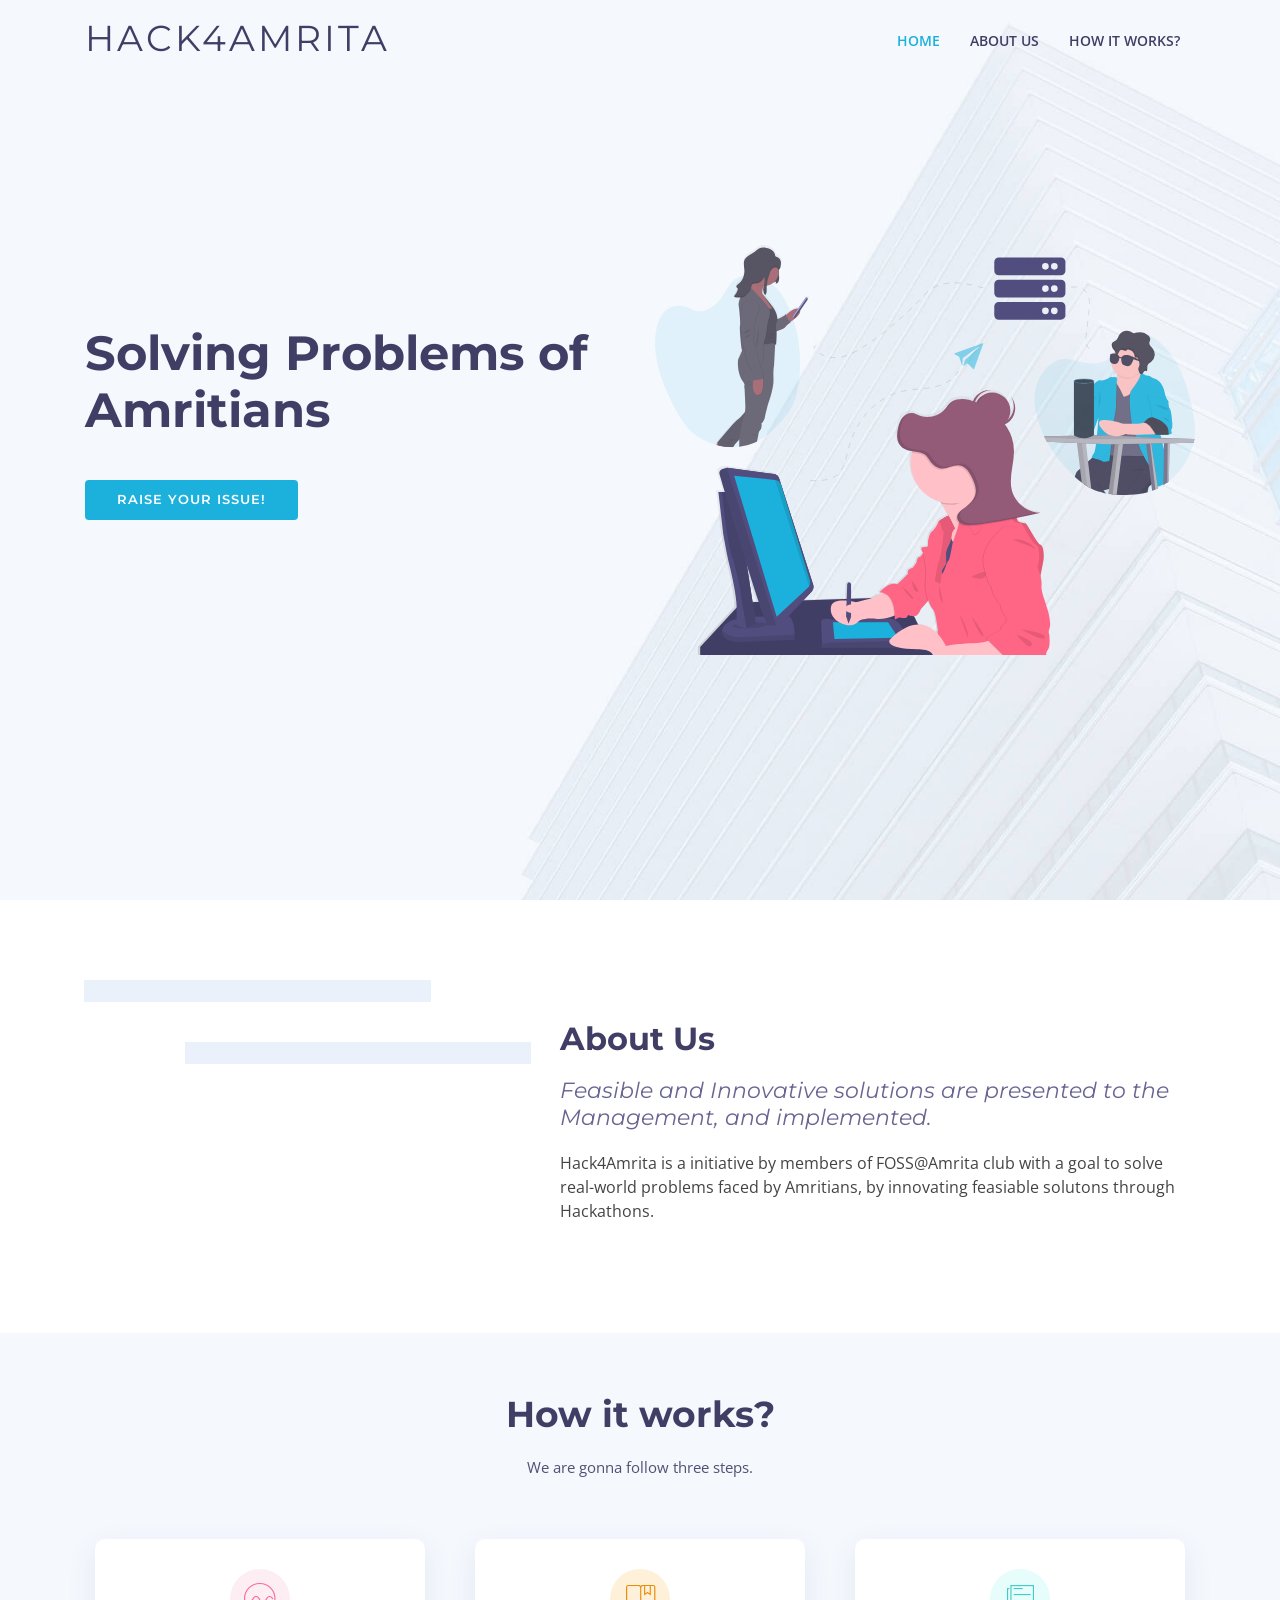
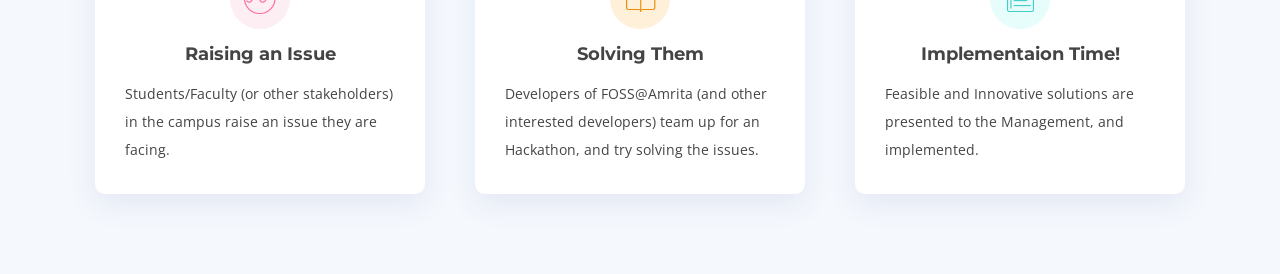
==== index.html @ ba78faa9 "website for Hack4Amrita" ====
<!DOCTYPE html>
<html lang="en">
<head>
  <meta charset="utf-8">
  <title>Hack4Amrita</title>
  <meta content="width=device-width, initial-scale=1.0" name="viewport">
  <meta content="" name="keywords">
  <meta content="" name="description">

  <!-- Favicons -->
  <link href="img/favicon.png" rel="icon">
  <link href="img/apple-touch-icon.png" rel="apple-touch-icon">

  <!-- Google Fonts -->
  <link href="https://fonts.googleapis.com/css?family=Open+Sans:300,300i,400,400i,500,600,700,700i|Montserrat:300,400,500,600,700" rel="stylesheet">

  <!-- Bootstrap CSS File -->
  <link href="lib/bootstrap/css/bootstrap.min.css" rel="stylesheet">

  <!-- Libraries CSS Files -->
  <link rel="stylesheet" href="https://use.fontawesome.com/releases/v5.8.1/css/all.css" integrity="sha384-50oBUHEmvpQ+1lW4y57PTFmhCaXp0ML5d60M1M7uH2+nqUivzIebhndOJK28anvf" crossorigin="anonymous">
  <link href="https://cdnjs.cloudflare.com/ajax/libs/animate.css/3.7.0/animate.css" rel="stylesheet">
  <link href="lib/ionicons/css/ionicons.min.css" rel="stylesheet">
  <link href="https://cdnjs.cloudflare.com/ajax/libs/owl-carousel/1.3.3/owl.carousel.min.css" rel="stylesheet">
  <link href="https://cdnjs.cloudflare.com/ajax/libs/lightbox2/2.10.0/css/lightbox.min.css" rel="stylesheet">
  <link href="https://stackpath.bootstrapcdn.com/bootstrap/4.3.1/css/bootstrap.min.css" rel="stylesheet">

  <!-- Main Stylesheet File -->
  <link href="css/style.css" rel="stylesheet">

</head>

<body>
  <header id="header">

    <div class="container">

      <div class="logo float-left">
        <h1 class="text-light"><a href="#intro" class="scrollto"><span>Hack4Amrita</span></a></h1>
      </div>

      <nav class="main-nav float-right d-none d-lg-block">
        <ul>
          <li class="active"><a href="#intro">Home</a></li>
          <li><a href="#about">About Us</a></li>
          <li><a href="#howitworks">How it works?</a></li>
        </ul>
      </nav><!-- .main-nav -->
      
    </div>
  </header><!-- #header -->

  <section id="intro" class="clearfix">
    <div class="container d-flex h-100">
      <div class="row justify-content-center align-self-center">
        <div class="col-md-6 intro-info order-md-first order-last">
          <h2>Solving Problems of Amritians</h2>
          <div>
            <a href="https://github.com/amfoss/Hack4Amrita/issues/new" class="btn-get-started scrollto">Raise Your issue!</a>
          </div>
        </div>
  
        <div class="col-md-6 intro-img order-md-last order-first">
          <img src="img/intro-img.svg" alt="" class="img-fluid">
        </div>
      </div>

    </div>
  </section><!-- #intro -->

  <main id="main">

    <section id="about">

      <div class="container">
        <div class="row">

          <div class="col-lg-5 col-md-6">
            <div class="about-img">
              <img src="img/about-img.jpg" alt="">
            </div>
          </div>

          <div class="col-lg-7 col-md-6">
            <div class="about-content">
              <h2>About Us</h2>
              <h3>Feasible and Innovative solutions are presented to the Management, and implemented.</h3>
              <p>Hack4Amrita is a initiative by members of FOSS@Amrita club with a goal to solve real-world problems faced by Amritians, by innovating feasiable solutons through Hackathons.</p>
            </div>
          </div>
        </div>
      </div>

    </section><!-- #about -->

    <section id="howitworks" class="section-bg">
      <div class="container">

        <header class="section-header">
          <h3>How it works?</h3>
          <p>We are gonna follow three steps.</p>
        </header>

        <div class="row">

          <div class="col-md-6 col-lg-4 wow bounceInUp" data-wow-duration="1.4s">
            <div class="box">
              <div class="icon" style="background: #fceef3;"><i class="ion-ios-analytics-outline" style="color: #ff689b;"></i></div>
              <h4 class="title">Raising an Issue</h4>
              <p class="description">Students/Faculty (or other stakeholders) in the campus raise an issue they are facing.</p>
            </div>
          </div>
          <div class="col-md-6 col-lg-4 wow bounceInUp" data-wow-duration="1.4s">
            <div class="box">
              <div class="icon" style="background: #fff0da;"><i class="ion-ios-bookmarks-outline" style="color: #e98e06;"></i></div>
              <h4 class="title">Solving Them</h4>
              <p class="description">Developers of FOSS@Amrita (and other interested developers) team up for an Hackathon, and try solving the issues.</p>
            </div>
          </div>

          <div class="col-md-6 col-lg-4 wow bounceInUp" data-wow-delay="0.1s" data-wow-duration="1.4s">
            <div class="box">
              <div class="icon" style="background: #e6fdfc;"><i class="ion-ios-paper-outline" style="color: #3fcdc7;"></i></div>
              <h4 class="title">Implementaion Time!</h4>
              <p class="description">Feasible and Innovative solutions are presented to the Management, and implemented.</p>
            </div>
          </div>

        </div>

      </div>
    </section><!-- #howitworks -->

  <a href="#" class="back-to-top"><i class="fa fa-chevron-up"></i></a>
  <div id="preloader"></div>

  <!-- JavaScript Libraries -->
  <script src="https://code.jquery.com/jquery-3.4.0.min.js" integrity="sha256-BJeo0qm959uMBGb65z40ejJYGSgR7REI4+CW1fNKwOg=" crossorigin="anonymous"></script>
  <script src="https://code.jquery.com/jquery-migrate-3.0.1.min.js" integrity="sha256-F0O1TmEa4I8N24nY0bya59eP6svWcshqX1uzwaWC4F4=" crossorigin="anonymous"></script>
  <script src="https://cdnjs.cloudflare.com/ajax/libs/jquery-easing/1.4.1/jquery.easing.min.js"></script>
  <script src="lib/mobile-nav/mobile-nav.js"></script>
  <script src="https://stackpath.bootstrapcdn.com/bootstrap/4.3.1/js/bootstrap.bundle.min.js"></script>
  <script src="https://cdnjs.cloudflare.com/ajax/libs/jquery.isotope/3.0.6/isotope.pkgd.min.js"></script>
  <script src="https://fastcdn.org/Lightbox/2.8.1/js/lightbox.min.js"></script>
  <script src="js/main.js"></script>

</body>
</html>
---- css/style.css ----
body {
  background: #fff;
  color: #444;
  font-family: "Open Sans", sans-serif;
}

a {
  color: #1bb1dc;
  transition: 0.5s;
}

a:hover,
a:active,
a:focus {
  color: #0a98c0;
  outline: none;
  text-decoration: none;
}

p {
  padding: 0;
  margin: 0 0 30px 0;
}

h1,
h2,
h3,
h4,
h5,
h6 {
  font-family: "Montserrat", sans-serif;
  font-weight: 400;
  margin: 0 0 20px 0;
  padding: 0;
}

/* Back to top button */

.back-to-top {
  position: fixed;
  display: none;
  background: #1bb1dc;
  color: #fff;
  width: 44px;
  height: 44px;
  text-align: center;
  line-height: 1;
  font-size: 16px;
  border-radius: 50%;
  right: 15px;
  bottom: 15px;
  transition: background 0.5s;
  z-index: 11;
}

.back-to-top i {
  padding-top: 12px;
  color: #fff;
}

/* Prelaoder */

#preloader {
  position: fixed;
  top: 0;
  left: 0;
  right: 0;
  bottom: 0;
  z-index: 9999;
  overflow: hidden;
  background: #fff;
}

#preloader:before {
  content: "";
  position: fixed;
  top: calc(50% - 30px);
  left: calc(50% - 30px);
  border: 6px solid #f2f2f2;
  border-top: 6px solid #1bb1dc;
  border-radius: 50%;
  width: 60px;
  height: 60px;
  -webkit-animation: animate-preloader 1s linear infinite;
  animation: animate-preloader 1s linear infinite;
}

@-webkit-keyframes animate-preloader {
  0% {
    -webkit-transform: rotate(0deg);
    transform: rotate(0deg);
  }

  100% {
    -webkit-transform: rotate(360deg);
    transform: rotate(360deg);
  }
}

@keyframes animate-preloader {
  0% {
    -webkit-transform: rotate(0deg);
    transform: rotate(0deg);
  }

  100% {
    -webkit-transform: rotate(360deg);
    transform: rotate(360deg);
  }
}

/*--------------------------------------------------------------
# Top Bar
--------------------------------------------------------------*/

#topbar {
  padding: 0 0 10px 0;
  font-size: 14px;
  transition: all 0.5s;
}

#topbar .social-links {
  text-align: right;
}

#topbar .social-links a {
  color: #535074;
  padding: 4px 12px;
  display: inline-block;
  line-height: 1px;
}

#topbar .social-links a:hover {
  color: #1bb1dc;
}

#topbar .social-links a:first-child {
  border-left: 0;
}

/*--------------------------------------------------------------
# Header
--------------------------------------------------------------*/

#header {
  height: 110px;
  transition: all 0.5s;
  z-index: 997;
  transition: all 0.5s;
  padding: 20px 0;
  position: fixed;
  left: 0;
  top: 0;
  right: 0;
  transition: all 0.5s;
  z-index: 997;
}

#header.header-scrolled,
#header.header-pages {
  height: 70px;
  padding: 15px 0;
  background-color: #fff;
  box-shadow: 0px 0px 30px rgba(127, 137, 161, 0.3);
}

#header.header-scrolled #topbar,
#header.header-pages #topbar {
  display: none;
}

#header .logo h1 {
  font-size: 36px;
  margin: 0;
  padding: 0;
  line-height: 1;
  font-weight: 400;
  letter-spacing: 3px;
  text-transform: uppercase;
}

#header .logo h1 a,
#header .logo h1 a:hover {
  color: #413e66;
  text-decoration: none;
}

#header .logo img {
  padding: 0;
  margin: 7px 0;
  max-height: 26px;
}

.main-pages {
  margin-top: 60px;
}

/*--------------------------------------------------------------
# Intro Section
--------------------------------------------------------------*/

#intro {
  width: 100%;
  height: 100vh;
  position: relative;
  background: #f5f8fd url("../img/intro-bg.jpg") center top no-repeat;
  background-size: cover;
}

#intro .intro-info h2 {
  color: #413e66;
  margin-bottom: 40px;
  font-size: 48px;
  font-weight: 700;
}

#intro .intro-info h2 span {
  color: #1bb1dc;
}

#intro .intro-info .btn-get-started,
#intro .intro-info .btn-howitworks {
  font-family: "Montserrat", sans-serif;
  font-size: 13px;
  font-weight: 600;
  text-transform: uppercase;
  letter-spacing: 1px;
  display: inline-block;
  padding: 10px 32px;
  border-radius: 4px;
  transition: 0.5s;
  color: #fff;
  background: #1bb1dc;
  color: #fff;
}

#intro .intro-info .btn-get-started:hover,
#intro .intro-info .btn-howitworks:hover {
  background: #0a98c0;
}

/*--------------------------------------------------------------
# Navigation Menu
--------------------------------------------------------------*/

/* Desktop Navigation */

.main-nav {
  /* Drop Down */
  /* Deep Drop Down */
}

.main-nav,
.main-nav * {
  margin: 0;
  padding: 0;
  list-style: none;
}

.main-nav > ul > li {
  position: relative;
  white-space: nowrap;
  float: left;
}

.main-nav a {
  display: block;
  position: relative;
  color: #413e66;
  padding: 10px 15px;
  transition: 0.3s;
  font-size: 14px;
  font-family: "Open Sans", sans-serif;
  text-transform: uppercase;
  font-weight: 600;
}

.main-nav a:hover,
.main-nav .active > a,
.main-nav li:hover > a {
  color: #1bb1dc;
  text-decoration: none;
}

.main-nav .drop-down ul {
  display: block;
  position: absolute;
  left: 0;
  top: calc(100% - 30px);
  z-index: 99;
  opacity: 0;
  visibility: hidden;
  padding: 10px 0;
  background: #fff;
  box-shadow: 0px 0px 30px rgba(127, 137, 161, 0.25);
  transition: ease all 0.3s;
}

.main-nav .drop-down:hover > ul {
  opacity: 1;
  top: 100%;
  visibility: visible;
}

.main-nav .drop-down li {
  min-width: 180px;
  position: relative;
}

.main-nav .drop-down ul a {
  padding: 10px 20px;
  font-size: 14px;
  font-weight: 500;
  text-transform: none;
  color: #065e77;
}

.main-nav .drop-down ul a:hover,
.main-nav .drop-down ul .active > a,
.main-nav .drop-down ul li:hover > a {
  color: #1bb1dc;
}

.main-nav .drop-down > a:after {
  content: "\f107";
  font-family: FontAwesome;
  padding-left: 10px;
}

.main-nav .drop-down .drop-down ul {
  top: 0;
  left: calc(100% - 30px);
}

.main-nav .drop-down .drop-down:hover > ul {
  opacity: 1;
  top: 0;
  left: 100%;
}

.main-nav .drop-down .drop-down > a {
  padding-right: 35px;
}

.main-nav .drop-down .drop-down > a:after {
  content: "\f105";
  position: absolute;
  right: 15px;
}

/* Mobile Navigation */

.mobile-nav {
  position: fixed;
  top: 0;
  bottom: 0;
  z-index: 9999;
  overflow-y: auto;
  left: -260px;
  width: 260px;
  padding-top: 18px;
  background: rgba(40, 38, 70, 0.8);
  transition: 0.4s;
}

.mobile-nav * {
  margin: 0;
  padding: 0;
  list-style: none;
}

.mobile-nav a {
  display: block;
  position: relative;
  color: #fff;
  padding: 10px 20px;
  font-weight: 500;
}

.mobile-nav a:hover,
.mobile-nav .active > a,
.mobile-nav li:hover > a {
  color: #8dc2fa;
  text-decoration: none;
}

.mobile-nav .drop-down > a:after {
  content: "\f078";
  font-family: FontAwesome;
  padding-left: 10px;
  position: absolute;
  right: 15px;
}

.mobile-nav .active.drop-down > a:after {
  content: "\f077";
}

.mobile-nav .drop-down > a {
  padding-right: 35px;
}

.mobile-nav .drop-down ul {
  display: none;
  overflow: hidden;
}

.mobile-nav .drop-down li {
  padding-left: 20px;
}

.mobile-nav-toggle {
  position: fixed;
  right: 0;
  top: 0;
  z-index: 9998;
  border: 0;
  background: none;
  font-size: 24px;
  transition: all 0.4s;
  outline: none !important;
  line-height: 1;
  cursor: pointer;
  text-align: right;
}

.mobile-nav-toggle i {
  margin: 18px 18px 0 0;
  color: #065e77;
}

.mobile-nav-overly {
  width: 100%;
  height: 100%;
  z-index: 9997;
  top: 0;
  left: 0;
  position: fixed;
  background: rgba(40, 38, 70, 0.8);
  overflow: hidden;
  display: none;
}

.mobile-nav-active {
  overflow: hidden;
}

.mobile-nav-active .mobile-nav {
  left: 0;
}

.mobile-nav-active .mobile-nav-toggle i {
  color: #fff;
}

/*--------------------------------------------------------------
# Sections
--------------------------------------------------------------*/

/* Sections Header
--------------------------------*/

.section-header h3 {
  font-size: 36px;
  color: #413e66;
  text-align: center;
  font-weight: 700;
  position: relative;
  font-family: "Montserrat", sans-serif;
}

.section-header p {
  text-align: center;
  margin: auto;
  font-size: 15px;
  padding-bottom: 60px;
  color: #535074;
  width: 50%;
}

/* Section with background
--------------------------------*/

.section-bg {
  background: #f5f8fd;
}

/* About Us Section
--------------------------------*/

#about {
  padding: 80px 0;
}

#about .about-content {
  padding-top: 40px;
}

#about .about-content h2 {
  color: #413e66;
  font-family: "Montserrat", sans-serif;
  font-weight: 700;
}

#about .about-content h3 {
  color: #696592;
  font-weight: 400;
  font-size: 22px;
  font-style: italic;
}

#about .about-content ul {
  list-style: none;
  padding: 0;
}

#about .about-content ul li {
  padding-bottom: 10px;
}

#about .about-content ul li i {
  font-size: 20px;
  padding-right: 4px;
  color: #1bb1dc;
}

#about .about-img {
  position: relative;
  margin: 30px 30px 30px 30px;
}

#about .about-img img {
  width: 100%;
  border: 8px solid #fff;
  transition: .5s;
}

#about .about-img img:hover {
  width: 100%;
  -webkit-transform: scale(1.03);
  transform: scale(1.03);
}

#about .about-img::before {
  position: absolute;
  left: -31px;
  top: -30px;
  width: 90%;
  height: 92%;
  z-index: -1;
  content: '';
  background-color: #ebf1fa;
  transition: .5s;
}

#about .about-img::after {
  position: absolute;
  right: -31px;
  bottom: -30px;
  width: 90%;
  height: 92%;
  z-index: -1;
  content: '';
  background-color: #ebf1fa;
  transition: .5s;
}

/* howitworks Section
--------------------------------*/

#howitworks {
  padding: 60px 0 40px 0;
}

#howitworks .box {
  padding: 30px;
  position: relative;
  overflow: hidden;
  border-radius: 10px;
  margin: 0 10px 40px 10px;
  background: #fff;
  box-shadow: 0 10px 29px 0 rgba(68, 88, 144, 0.1);
  transition: all 0.3s ease-in-out;
  text-align: center;
}

#howitworks .box:hover {
  -webkit-transform: scale(1.1);
  transform: scale(1.1);
}

#howitworks .icon {
  margin: 0 auto 15px auto;
  padding-top: 12px;
  display: inline-block;
  text-align: center;
  border-radius: 50%;
  width: 60px;
  height: 60px;
}

#howitworks .icon i {
  font-size: 36px;
  line-height: 1;
}

#howitworks .title {
  font-weight: 700;
  margin-bottom: 15px;
  font-size: 18px;
}

#howitworks .title a {
  color: #111;
}

#howitworks .box:hover .title a {
  color: #1bb1dc;
}

#howitworks .description {
  font-size: 14px;
  line-height: 28px;
  margin-bottom: 0;
  text-align: left;
}

/* Why Us Section
--------------------------------*/

#why-us {
  padding: 60px 0;
}

#why-us .why-us-content .features {
  margin: 0 0 15px 0;
  padding: 0;
  transition: 0.3s ease-in-out;
}

#why-us .why-us-content .features i {
  font-size: 36px;
  float: left;
}

#why-us .why-us-content .features h4 {
  font-size: 24px;
  font-weight: 600;
  margin-left: 56px;
  color: #413e66;
  margin-bottom: 5px;
}

#why-us .why-us-content .features p {
  font-size: 16px;
  margin-left: 56px;
  color: #555186;
}

#why-us .counters {
  padding-top: 40px;
}

#why-us .counters span {
  font-family: "Montserrat", sans-serif;
  font-weight: bold;
  font-size: 48px;
  display: block;
  color: #555186;
}

#why-us .counters p {
  padding: 0;
  margin: 0 0 20px 0;
  font-family: "Montserrat", sans-serif;
  font-size: 14px;
  color: #8a87b6;
}

/* Call To Action Section
--------------------------------*/

#call-to-action {
  background: #2d2b46;
  background-size: cover;
  padding: 40px 0;
}

#call-to-action .cta-title {
  color: #fff;
  font-size: 28px;
  font-weight: 700;
}

#call-to-action .cta-text {
  color: #fff;
}

#call-to-action .cta-btn {
  font-family: "Montserrat", sans-serif;
  font-weight: 700;
  font-size: 16px;
  letter-spacing: 1px;
  display: inline-block;
  padding: 8px 26px;
  border-radius: 3px;
  transition: 0.5s;
  margin: 10px;
  border: 3px solid #fff;
  color: #fff;
}

#call-to-action .cta-btn:hover {
  background: #1bb1dc;
  border: 3px solid #1bb1dc;
}

/* Features Section
--------------------------------*/

#features {
  padding: 80px 0;
}

#features h4 {
  font-weight: 600;
  font-size: 24px;
}

/* Portfolio Section
--------------------------------*/

#portfolio {
  padding: 60px 0;
}

#portfolio #portfolio-flters {
  padding: 0;
  margin: 5px 0 35px 0;
  list-style: none;
  text-align: center;
}

#portfolio #portfolio-flters li {
  cursor: pointer;
  margin: 15px 15px 15px 0;
  display: inline-block;
  padding: 6px 10px;
  font-size: 16px;
  line-height: 20px;
  color: #413e66;
  margin-bottom: 5px;
  transition: all 0.3s ease-in-out;
}

#portfolio #portfolio-flters li:hover,
#portfolio #portfolio-flters li.filter-active {
  color: #1bb1dc;
}

#portfolio #portfolio-flters li:last-child {
  margin-right: 0;
}

#portfolio .portfolio-item {
  position: relative;
  overflow: hidden;
  margin-bottom: 30px;
}

#portfolio .portfolio-item .portfolio-wrap {
  overflow: hidden;
  position: relative;
  margin: 0;
}

#portfolio .portfolio-item .portfolio-wrap:hover img {
  opacity: 0.4;
  transition: 0.3s;
}

#portfolio .portfolio-item .portfolio-wrap .portfolio-info {
  position: absolute;
  top: 0;
  right: 0;
  bottom: 0;
  left: 0;
  display: -webkit-box;
  display: -webkit-flex;
  display: -ms-flexbox;
  display: flex;
  -webkit-box-pack: center;
  -webkit-justify-content: center;
  -ms-flex-pack: center;
  justify-content: center;
  -webkit-box-align: center;
  -webkit-align-items: center;
  -ms-flex-align: center;
  align-items: center;
  -webkit-box-orient: vertical;
  -webkit-box-direction: normal;
  -webkit-flex-direction: column;
  -ms-flex-direction: column;
  flex-direction: column;
  text-align: center;
  opacity: 0;
  transition: 0.2s linear;
}

#portfolio .portfolio-item .portfolio-wrap .portfolio-info h4 {
  font-size: 22px;
  line-height: 1px;
  font-weight: 700;
  margin-bottom: 14px;
  padding-bottom: 0;
}

#portfolio .portfolio-item .portfolio-wrap .portfolio-info h4 a {
  color: #fff;
}

#portfolio .portfolio-item .portfolio-wrap .portfolio-info h4 a:hover {
  color: #1bb1dc;
}

#portfolio .portfolio-item .portfolio-wrap .portfolio-info p {
  padding: 0;
  margin: 0;
  color: #f8fcff;
  font-weight: 500;
  font-size: 14px;
  text-transform: uppercase;
}

#portfolio .portfolio-item .portfolio-wrap .portfolio-info .link-preview,
#portfolio .portfolio-item .portfolio-wrap .portfolio-info .link-details {
  display: inline-block;
  line-height: 1;
  text-align: center;
  width: 36px;
  height: 36px;
  background: #1bb1dc;
  border-radius: 50%;
  margin: 10px 4px 0 4px;
}

#portfolio .portfolio-item .portfolio-wrap .portfolio-info .link-preview i,
#portfolio .portfolio-item .portfolio-wrap .portfolio-info .link-details i {
  padding-top: 6px;
  font-size: 22px;
  color: #fff;
}

#portfolio .portfolio-item .portfolio-wrap .portfolio-info .link-preview:hover,
#portfolio .portfolio-item .portfolio-wrap .portfolio-info .link-details:hover {
  background: #42c3e8;
}

#portfolio .portfolio-item .portfolio-wrap .portfolio-info .link-preview:hover i,
#portfolio .portfolio-item .portfolio-wrap .portfolio-info .link-details:hover i {
  color: #fff;
}

#portfolio .portfolio-item .portfolio-wrap:hover {
  background: #282646;
}

#portfolio .portfolio-item .portfolio-wrap:hover .portfolio-info {
  opacity: 1;
}

/* Testimonials Section
--------------------------------*/

#testimonials {
  padding: 60px 0;
}

#testimonials .section-header {
  margin-bottom: 40px;
}

#testimonials .testimonial-item .testimonial-img {
  width: 120px;
  border-radius: 50%;
  border: 4px solid #fff;
  float: left;
}

#testimonials .testimonial-item h3 {
  font-size: 20px;
  font-weight: bold;
  margin: 10px 0 5px 0;
  color: #111;
  margin-left: 140px;
}

#testimonials .testimonial-item h4 {
  font-size: 14px;
  color: #999;
  margin: 0 0 15px 0;
  margin-left: 140px;
}

#testimonials .testimonial-item p {
  font-style: italic;
  margin: 0 0 15px 140px;
}

#testimonials .owl-nav,
#testimonials .owl-dots {
  margin-top: 5px;
  text-align: center;
}

#testimonials .owl-dot {
  display: inline-block;
  margin: 0 5px;
  width: 12px;
  height: 12px;
  border-radius: 50%;
  background-color: #ddd;
}

#testimonials .owl-dot.active {
  background-color: #1bb1dc;
}

/* Team Section
--------------------------------*/

#team {
  padding: 60px 0;
}

#team .member {
  text-align: center;
  margin-bottom: 20px;
  position: relative;
  overflow: hidden;
}

#team .member .member-info {
  display: -webkit-box;
  display: -webkit-flex;
  display: -ms-flexbox;
  display: flex;
  -webkit-box-pack: center;
  -webkit-justify-content: center;
  -ms-flex-pack: center;
  justify-content: center;
  -webkit-box-align: center;
  -webkit-align-items: center;
  -ms-flex-align: center;
  align-items: center;
  position: absolute;
  bottom: 0;
  left: 0;
  right: 0;
  transition: 0.2s;
  padding: 15px 0;
  background: rgba(29, 28, 41, 0.6);
}

#team .member .member-info-content {
  transition: margin 0.2s;
  height: 40px;
  transition: height 0.4s;
}

#team .member:hover .member-info {
  transition: 0.4s;
}

#team .member:hover .member-info-content {
  height: 80px;
}

#team .member h4 {
  font-weight: 700;
  margin-bottom: 2px;
  font-size: 18px;
  color: #fff;
}

#team .member span {
  font-style: italic;
  display: block;
  font-size: 13px;
  color: #fff;
}

#team .member .social {
  margin-top: 15px;
}

#team .member .social a {
  transition: none;
  color: #fff;
}

#team .member .social a:hover {
  color: #1bb1dc;
}

#team .member .social i {
  font-size: 18px;
  margin: 0 2px;
}

/* Clients Section
--------------------------------*/

#clients {
  padding: 60px 0;
}

#clients img {
  max-width: 80%;
  opacity: 0.5;
  transition: 0.3s;
  padding: 15px 0;
}

#clients img:hover {
  opacity: 1;
}

#clients .owl-nav,
#clients .owl-dots {
  margin-top: 5px;
  text-align: center;
}

#clients .owl-dot {
  display: inline-block;
  margin: 0 5px;
  width: 12px;
  height: 12px;
  border-radius: 50%;
  background-color: #ddd;
}

#clients .owl-dot.active {
  background-color: #1bb1dc;
}

/* Pricing Section
--------------------------------*/

#pricing {
  padding: 80px 0;
}

#pricing .card {
  border: 0;
  border-radius: 0px;
  box-shadow: 0 3px 0px 0 rgba(65, 62, 102, 0.08);
  transition: all .3s ease-in-out;
  padding: 36px 0;
  position: relative;
}

#pricing .card:after {
  content: '';
  position: absolute;
  top: 0;
  left: 0;
  width: 0%;
  height: 5px;
  background-color: #1bb1dc;
  transition: 0.5s;
}

#pricing .card:hover {
  -webkit-transform: scale(1.05);
  transform: scale(1.05);
  box-shadow: 0 20px 35px 0 rgba(0, 0, 0, 0.08);
}

#pricing .card:hover:after {
  width: 100%;
}

#pricing .card .card-header {
  background-color: white;
  border-bottom: 0px;
  -moz-text-align-last: center;
  text-align-last: center;
}

#pricing .card .card-title {
  margin-bottom: 16px;
  color: #535074;
}

#pricing .card .card-block {
  padding-top: 0;
  text-align: center;
}

#pricing .card .list-group-item {
  border: 0px;
  padding: 6px;
  color: #413e66;
  font-weight: 300;
}

#pricing .card h3 {
  font-size: 64px;
  margin-bottom: 0px;
  color: #535074;
}

#pricing .card h3 .currency {
  font-size: 30px;
  position: relative;
  font-weight: 400;
  top: -30px;
  letter-spacing: 0px;
}

#pricing .card h3 .period {
  font-size: 16px;
  color: #6c67a3;
  letter-spacing: 0px;
}

#pricing .card .list-group {
  margin-bottom: 15px;
}

#pricing .card .btn {
  text-transform: uppercase;
  font-size: 13px;
  font-weight: 500;
  color: #5f5b96;
  border-radius: 0;
  padding: 10px 24px;
  letter-spacing: 1px;
  border-radius: 3px;
  display: inline-block;
  background: #1bb1dc;
  color: #fff;
}

#pricing .card .btn:hover {
  background: #0a98c0;
}

/* Frequently Asked Questions Section
--------------------------------*/

#faq {
  padding: 60px 0;
  overflow: hidden;
}

#faq #faq-list {
  padding: 0;
  list-style: none;
}

#faq #faq-list li {
  border-bottom: 1px solid #ebebeb;
}

#faq #faq-list a {
  padding: 22px 0;
  display: block;
  position: relative;
  font-family: "Montserrat", sans-serif;
  font-size: 20px;
  line-height: 1;
  font-weight: 400;
  padding-right: 20px;
}

#faq #faq-list i {
  font-size: 24px;
  position: absolute;
  right: 0;
  top: 20px;
}

#faq #faq-list p {
  margin-bottom: 20px;
}

#faq #faq-list a.collapse {
  color: #1bb1dc;
}

#faq #faq-list a.collapsed {
  color: #000;
}

#faq #faq-list a.collapsed i::before {
  content: "\f2c7" !important;
}

/*--------------------------------------------------------------
# Footer
--------------------------------------------------------------*/

#footer {
  padding: 0 0 30px 0;
  font-size: 14px;
  background: #fff;
}

#footer .footer-top {
  padding: 60px 0 30px 0;
  background: #f5f8fd;
}

#footer .footer-top .footer-info {
  margin-bottom: 30px;
}

#footer .footer-top .footer-info h3 {
  font-size: 34px;
  margin: 0 0 20px 0;
  padding: 2px 0 2px 0;
  line-height: 1;
  font-family: "Montserrat", sans-serif;
  color: #413e66;
  font-weight: 400;
  letter-spacing: 3px;
  text-transform: uppercase;
}

#footer .footer-top .footer-info p {
  font-size: 13px;
  line-height: 24px;
  margin-bottom: 0;
  font-family: "Montserrat", sans-serif;
  color: #535074;
}

#footer .footer-top .social-links a {
  font-size: 18px;
  display: inline-block;
  background: #1bb1dc;
  color: #fff;
  line-height: 1;
  padding: 8px 0;
  margin-right: 4px;
  border-radius: 50%;
  text-align: center;
  width: 36px;
  height: 36px;
  transition: 0.3s;
}

#footer .footer-top .social-links a:hover {
  background: #0a98c0;
  color: #fff;
}

#footer .footer-top h4 {
  font-size: 14px;
  font-weight: bold;
  color: #413e66;
  text-transform: uppercase;
  position: relative;
  padding-bottom: 10px;
}

#footer .footer-top .footer-links {
  margin-bottom: 30px;
}

#footer .footer-top .footer-links ul {
  list-style: none;
  padding: 0;
  margin: 0;
}

#footer .footer-top .footer-links ul li {
  padding: 8px 0;
}

#footer .footer-top .footer-links ul li:first-child {
  padding-top: 0;
}

#footer .footer-top .footer-links ul a {
  color: #696592;
}

#footer .footer-top .footer-links ul a:hover {
  color: #1bb1dc;
}

#footer .footer-top .footer-contact {
  margin-bottom: 30px;
}

#footer .footer-top .footer-contact p {
  line-height: 26px;
}

#footer .footer-top .footer-newsletter {
  margin-bottom: 30px;
}

#footer .footer-top .footer-newsletter input[type="email"] {
  border: 0;
  padding: 6px 8px;
  width: 65%;
  border: 1px solid #d9dde6;
}

#footer .footer-top .footer-newsletter input[type="submit"] {
  background: #1bb1dc;
  border: 1px solid #1bb1dc;
  width: 35%;
  padding: 6px 0;
  text-align: center;
  color: #fff;
  transition: 0.3s;
  cursor: pointer;
}

#footer .footer-top .footer-newsletter input[type="submit"]:hover {
  background: #0a98c0;
}

#footer .footer-top .form .form-group {
  margin-bottom: 15px;
}

#footer .footer-top .form #sendmessage {
  color: #fff;
  background: #1bb1dc;
  display: none;
  text-align: center;
  padding: 15px;
  font-weight: 600;
  margin-bottom: 15px;
}

#footer .footer-top .form #errormessage {
  color: #fff;
  display: none;
  background: red;
  text-align: center;
  padding: 15px;
  font-weight: 600;
  margin-bottom: 15px;
}

#footer .footer-top .form #sendmessage.show,
#footer .footer-top .form #errormessage.show,
#footer .footer-top .form .show {
  display: block;
}

#footer .footer-top .form .validation {
  color: red;
  display: none;
  margin: 0 0 20px;
  font-weight: 400;
  font-size: 13px;
}

#footer .footer-top .form label {
  color: #413e66;
  font-weight: 500;
}

#footer .footer-top .form input,
#footer .footer-top .form textarea {
  border-radius: 0;
  box-shadow: none;
  border: 1px solid #dce1ec;
  font-size: 14px;
}

#footer .footer-top .form input::-webkit-input-placeholder,
#footer .footer-top .form textarea::-webkit-input-placeholder {
  color: #a2a0bd;
}

#footer .footer-top .form input::-moz-placeholder,
#footer .footer-top .form textarea::-moz-placeholder {
  color: #a2a0bd;
}

#footer .footer-top .form input:-ms-input-placeholder,
#footer .footer-top .form textarea:-ms-input-placeholder {
  color: #a2a0bd;
}

#footer .footer-top .form input::placeholder,
#footer .footer-top .form textarea::placeholder {
  color: #a2a0bd;
}

#footer .footer-top .form button[type="submit"] {
  background: #1bb1dc;
  border: 0;
  border-radius: 3px;
  padding: 8px 30px;
  color: #fff;
  transition: 0.3s;
}

#footer .footer-top .form button[type="submit"]:hover {
  background: #0a98c0;
  cursor: pointer;
}

#footer .copyright {
  text-align: center;
  padding-top: 30px;
  color: #535074;
  font-size: 15px;
}

#footer .credits {
  text-align: center;
  font-size: 14px;
  padding-top: 4px;
  color: #8582a8;
}

#footer .credits a {
  color: #1bb1dc;
}

#footer .credits a:hover {
  color: #0a98c0;
}

/*--------------------------------------------------------------
# Responsive Media Queries
--------------------------------------------------------------*/

@media (min-width: 991px) {
  #call-to-action .cta-btn-container {
    display: -webkit-box;
    display: -webkit-flex;
    display: -ms-flexbox;
    display: flex;
    -webkit-box-align: center;
    -webkit-align-items: center;
    -ms-flex-align: center;
    align-items: center;
    -webkit-box-pack: end;
    -webkit-justify-content: flex-end;
    -ms-flex-pack: end;
    justify-content: flex-end;
  }
}

@media (min-width: 992px) {
  #intro .intro-info {
    padding-top: 80px;
  }

  #testimonials .testimonial-item p {
    width: 80%;
  }
}

@media (max-width: 991px) {
  #topbar {
    display: none;
  }

  #header {
    height: 70px;
    padding: 15px 0;
  }

  #header .logo h1 {
    font-size: 28px;
    padding: 8px 0;
  }

  #why-us .why-us-content {
    padding-top: 30px;
  }

  #pricing {
    padding-bottom: 30px;
  }

  #pricing .card {
    margin-bottom: 50px;
  }
}

@media (max-width: 768px) {
  .back-to-top {
    bottom: 15px;
  }

  #faq #faq-list a {
    font-size: 18px;
  }

  #faq #faq-list i {
    top: 13px;
  }
}

@media (max-width: 767px) {
  #intro {
    height: auto;
    padding: 80px 0 60px 0;
  }

  #intro .container {
    height: auto !important;
  }

  #intro .intro-img {
    width: 80%;
  }

  #intro .intro-info {
    text-align: center;
    padding-top: 40px;
  }

  #intro .intro-info h2 {
    font-size: 34px;
    margin-bottom: 30px;
  }

  .section-header p {
    width: 100%;
  }

  #testimonials .testimonial-item {
    text-align: center;
  }

  #testimonials .testimonial-item .testimonial-img {
    float: none;
    margin: auto;
  }

  #testimonials .testimonial-item h3,
  #testimonials .testimonial-item h4,
  #testimonials .testimonial-item p {
    margin-left: 0;
  }
}

@media (max-width: 574px) {
  #footer .footer-top .social-links a {
    margin-bottom: 25px;
  }
}
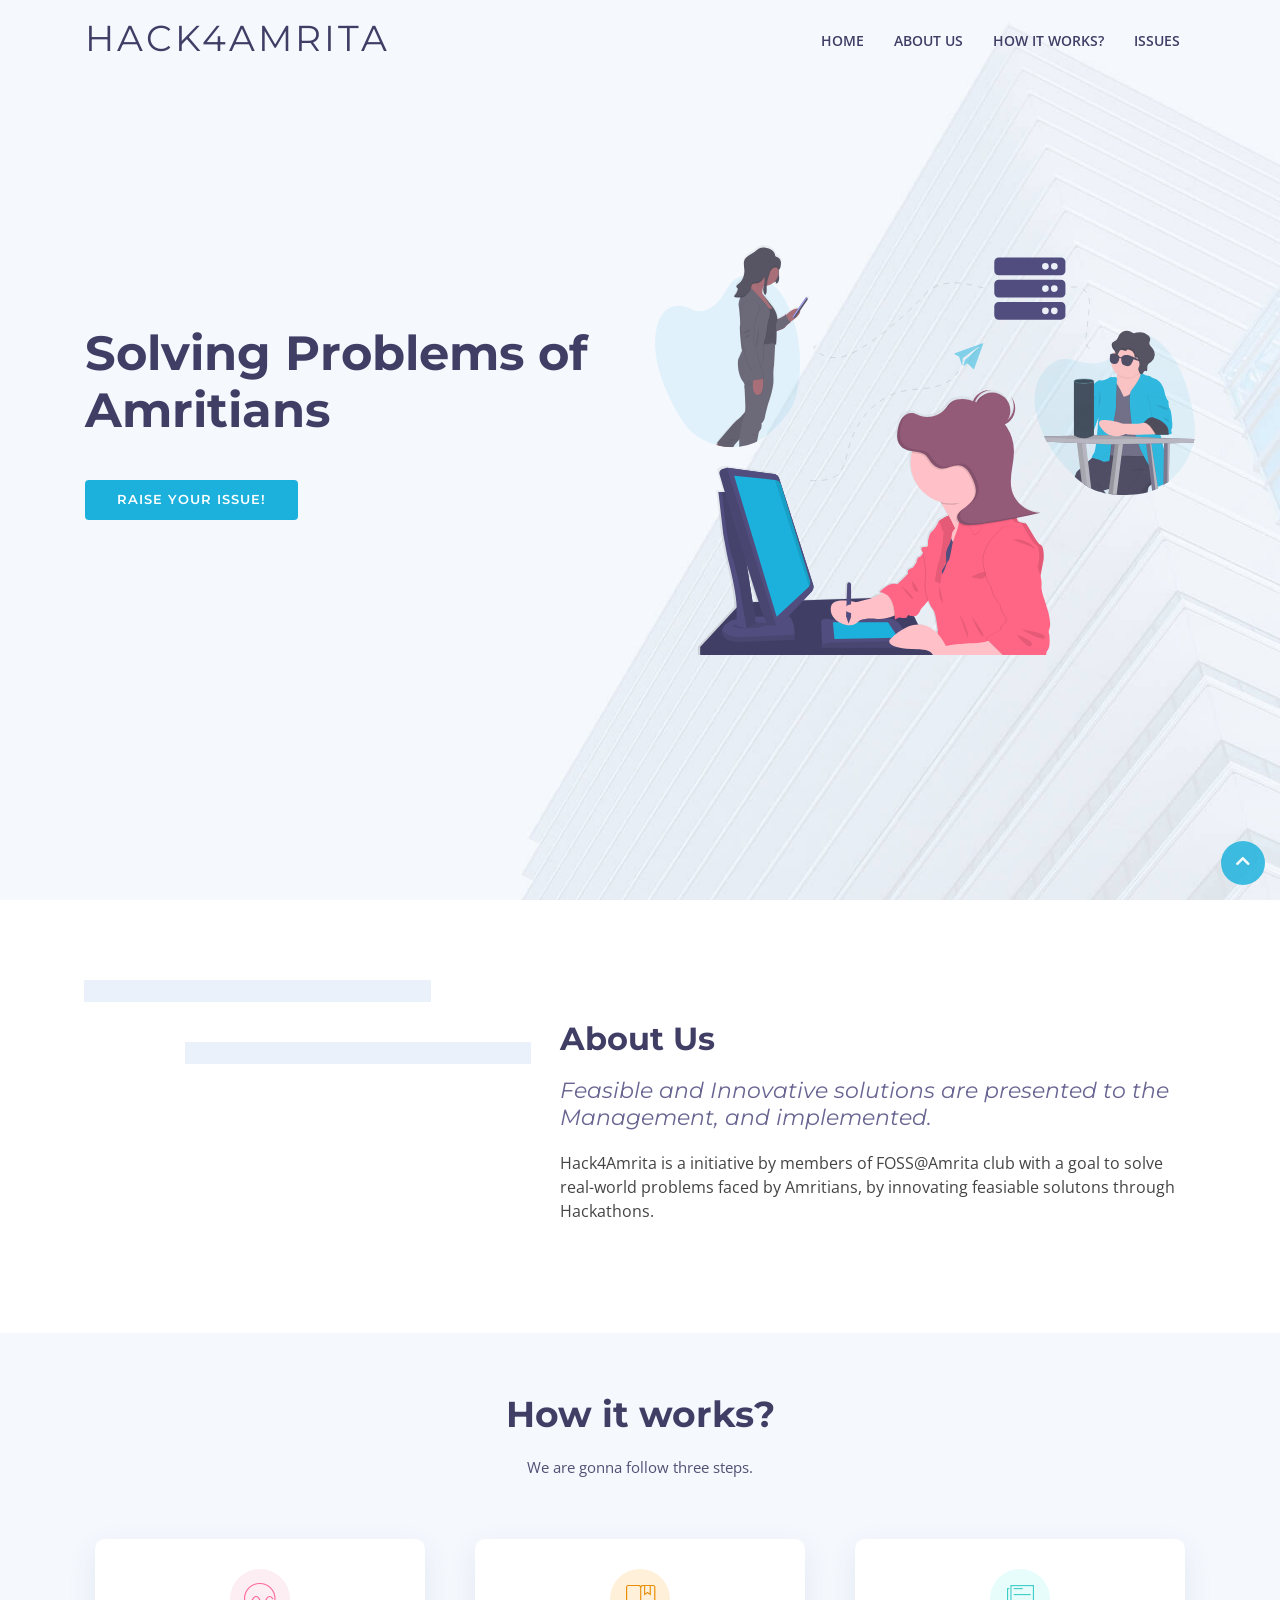
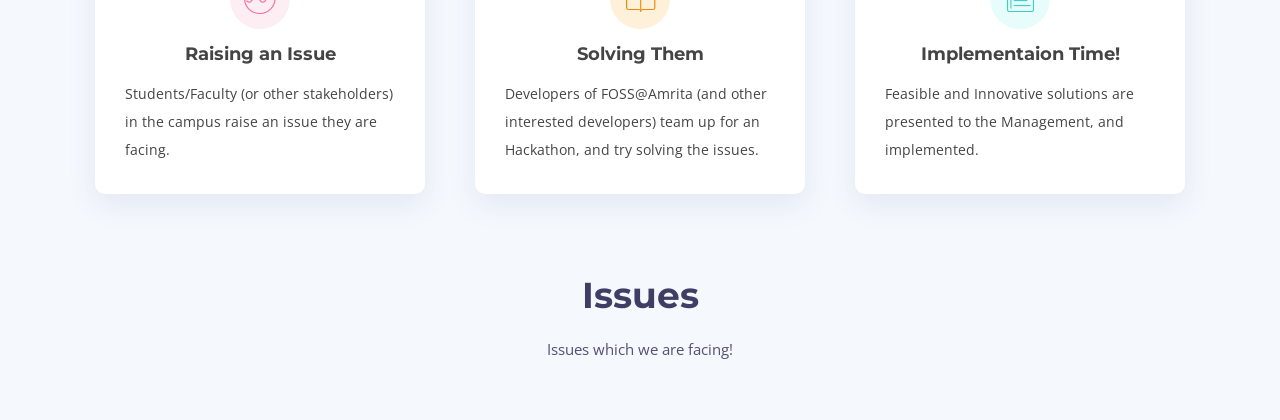
==== commit 32e3d6f9: "added issues section" ====
--- a/index.html
+++ b/index.html
@@ -41,9 +41,11 @@
 
       <nav class="main-nav float-right d-none d-lg-block">
         <ul>
-          <li class="active"><a href="#intro">Home</a></li>
+          <li><a href="#intro">Home</a></li>
           <li><a href="#about">About Us</a></li>
           <li><a href="#howitworks">How it works?</a></li>
+          <li><a href="#issues">Issues</a></li>
+
         </ul>
       </nav><!-- .main-nav -->
       
@@ -130,6 +132,16 @@
 
       </div>
     </section><!-- #howitworks -->
+    
+    <section id="issues" class="section-bg">
+      <div class="container">
+          <header class="section-header">
+              <h3>Issues</h3>
+              <p>Issues which we are facing!</p>
+          </header>
+          <div id="openissues"></div>
+      </div>
+    </section>
 
   <a href="#" class="back-to-top"><i class="fa fa-chevron-up"></i></a>
   <div id="preloader"></div>
@@ -143,6 +155,7 @@
   <script src="https://cdnjs.cloudflare.com/ajax/libs/jquery.isotope/3.0.6/isotope.pkgd.min.js"></script>
   <script src="https://fastcdn.org/Lightbox/2.8.1/js/lightbox.min.js"></script>
   <script src="js/main.js"></script>
+  <script src="js/issues.js"></script>
 
 </body>
 </html>
--- a/css/style.css
+++ b/css/style.css
@@ -340,6 +340,16 @@
 
 .main-nav .drop-down .drop-down > a {
   padding-right: 35px;
+}
+
+.card{
+  margin: 1rem;
+  border: 1px solid gray;
+  height:60px!important;
+  padding-top:12px;
+  padding-left:7px;
+  text-align: center;
+  width:1000px;
 }
 
 .main-nav .drop-down .drop-down > a:after {
@@ -625,579 +635,6 @@
   text-align: left;
 }
 
-/* Why Us Section
---------------------------------*/
-
-#why-us {
-  padding: 60px 0;
-}
-
-#why-us .why-us-content .features {
-  margin: 0 0 15px 0;
-  padding: 0;
-  transition: 0.3s ease-in-out;
-}
-
-#why-us .why-us-content .features i {
-  font-size: 36px;
-  float: left;
-}
-
-#why-us .why-us-content .features h4 {
-  font-size: 24px;
-  font-weight: 600;
-  margin-left: 56px;
-  color: #413e66;
-  margin-bottom: 5px;
-}
-
-#why-us .why-us-content .features p {
-  font-size: 16px;
-  margin-left: 56px;
-  color: #555186;
-}
-
-#why-us .counters {
-  padding-top: 40px;
-}
-
-#why-us .counters span {
-  font-family: "Montserrat", sans-serif;
-  font-weight: bold;
-  font-size: 48px;
-  display: block;
-  color: #555186;
-}
-
-#why-us .counters p {
-  padding: 0;
-  margin: 0 0 20px 0;
-  font-family: "Montserrat", sans-serif;
-  font-size: 14px;
-  color: #8a87b6;
-}
-
-/* Call To Action Section
---------------------------------*/
-
-#call-to-action {
-  background: #2d2b46;
-  background-size: cover;
-  padding: 40px 0;
-}
-
-#call-to-action .cta-title {
-  color: #fff;
-  font-size: 28px;
-  font-weight: 700;
-}
-
-#call-to-action .cta-text {
-  color: #fff;
-}
-
-#call-to-action .cta-btn {
-  font-family: "Montserrat", sans-serif;
-  font-weight: 700;
-  font-size: 16px;
-  letter-spacing: 1px;
-  display: inline-block;
-  padding: 8px 26px;
-  border-radius: 3px;
-  transition: 0.5s;
-  margin: 10px;
-  border: 3px solid #fff;
-  color: #fff;
-}
-
-#call-to-action .cta-btn:hover {
-  background: #1bb1dc;
-  border: 3px solid #1bb1dc;
-}
-
-/* Features Section
---------------------------------*/
-
-#features {
-  padding: 80px 0;
-}
-
-#features h4 {
-  font-weight: 600;
-  font-size: 24px;
-}
-
-/* Portfolio Section
---------------------------------*/
-
-#portfolio {
-  padding: 60px 0;
-}
-
-#portfolio #portfolio-flters {
-  padding: 0;
-  margin: 5px 0 35px 0;
-  list-style: none;
-  text-align: center;
-}
-
-#portfolio #portfolio-flters li {
-  cursor: pointer;
-  margin: 15px 15px 15px 0;
-  display: inline-block;
-  padding: 6px 10px;
-  font-size: 16px;
-  line-height: 20px;
-  color: #413e66;
-  margin-bottom: 5px;
-  transition: all 0.3s ease-in-out;
-}
-
-#portfolio #portfolio-flters li:hover,
-#portfolio #portfolio-flters li.filter-active {
-  color: #1bb1dc;
-}
-
-#portfolio #portfolio-flters li:last-child {
-  margin-right: 0;
-}
-
-#portfolio .portfolio-item {
-  position: relative;
-  overflow: hidden;
-  margin-bottom: 30px;
-}
-
-#portfolio .portfolio-item .portfolio-wrap {
-  overflow: hidden;
-  position: relative;
-  margin: 0;
-}
-
-#portfolio .portfolio-item .portfolio-wrap:hover img {
-  opacity: 0.4;
-  transition: 0.3s;
-}
-
-#portfolio .portfolio-item .portfolio-wrap .portfolio-info {
-  position: absolute;
-  top: 0;
-  right: 0;
-  bottom: 0;
-  left: 0;
-  display: -webkit-box;
-  display: -webkit-flex;
-  display: -ms-flexbox;
-  display: flex;
-  -webkit-box-pack: center;
-  -webkit-justify-content: center;
-  -ms-flex-pack: center;
-  justify-content: center;
-  -webkit-box-align: center;
-  -webkit-align-items: center;
-  -ms-flex-align: center;
-  align-items: center;
-  -webkit-box-orient: vertical;
-  -webkit-box-direction: normal;
-  -webkit-flex-direction: column;
-  -ms-flex-direction: column;
-  flex-direction: column;
-  text-align: center;
-  opacity: 0;
-  transition: 0.2s linear;
-}
-
-#portfolio .portfolio-item .portfolio-wrap .portfolio-info h4 {
-  font-size: 22px;
-  line-height: 1px;
-  font-weight: 700;
-  margin-bottom: 14px;
-  padding-bottom: 0;
-}
-
-#portfolio .portfolio-item .portfolio-wrap .portfolio-info h4 a {
-  color: #fff;
-}
-
-#portfolio .portfolio-item .portfolio-wrap .portfolio-info h4 a:hover {
-  color: #1bb1dc;
-}
-
-#portfolio .portfolio-item .portfolio-wrap .portfolio-info p {
-  padding: 0;
-  margin: 0;
-  color: #f8fcff;
-  font-weight: 500;
-  font-size: 14px;
-  text-transform: uppercase;
-}
-
-#portfolio .portfolio-item .portfolio-wrap .portfolio-info .link-preview,
-#portfolio .portfolio-item .portfolio-wrap .portfolio-info .link-details {
-  display: inline-block;
-  line-height: 1;
-  text-align: center;
-  width: 36px;
-  height: 36px;
-  background: #1bb1dc;
-  border-radius: 50%;
-  margin: 10px 4px 0 4px;
-}
-
-#portfolio .portfolio-item .portfolio-wrap .portfolio-info .link-preview i,
-#portfolio .portfolio-item .portfolio-wrap .portfolio-info .link-details i {
-  padding-top: 6px;
-  font-size: 22px;
-  color: #fff;
-}
-
-#portfolio .portfolio-item .portfolio-wrap .portfolio-info .link-preview:hover,
-#portfolio .portfolio-item .portfolio-wrap .portfolio-info .link-details:hover {
-  background: #42c3e8;
-}
-
-#portfolio .portfolio-item .portfolio-wrap .portfolio-info .link-preview:hover i,
-#portfolio .portfolio-item .portfolio-wrap .portfolio-info .link-details:hover i {
-  color: #fff;
-}
-
-#portfolio .portfolio-item .portfolio-wrap:hover {
-  background: #282646;
-}
-
-#portfolio .portfolio-item .portfolio-wrap:hover .portfolio-info {
-  opacity: 1;
-}
-
-/* Testimonials Section
---------------------------------*/
-
-#testimonials {
-  padding: 60px 0;
-}
-
-#testimonials .section-header {
-  margin-bottom: 40px;
-}
-
-#testimonials .testimonial-item .testimonial-img {
-  width: 120px;
-  border-radius: 50%;
-  border: 4px solid #fff;
-  float: left;
-}
-
-#testimonials .testimonial-item h3 {
-  font-size: 20px;
-  font-weight: bold;
-  margin: 10px 0 5px 0;
-  color: #111;
-  margin-left: 140px;
-}
-
-#testimonials .testimonial-item h4 {
-  font-size: 14px;
-  color: #999;
-  margin: 0 0 15px 0;
-  margin-left: 140px;
-}
-
-#testimonials .testimonial-item p {
-  font-style: italic;
-  margin: 0 0 15px 140px;
-}
-
-#testimonials .owl-nav,
-#testimonials .owl-dots {
-  margin-top: 5px;
-  text-align: center;
-}
-
-#testimonials .owl-dot {
-  display: inline-block;
-  margin: 0 5px;
-  width: 12px;
-  height: 12px;
-  border-radius: 50%;
-  background-color: #ddd;
-}
-
-#testimonials .owl-dot.active {
-  background-color: #1bb1dc;
-}
-
-/* Team Section
---------------------------------*/
-
-#team {
-  padding: 60px 0;
-}
-
-#team .member {
-  text-align: center;
-  margin-bottom: 20px;
-  position: relative;
-  overflow: hidden;
-}
-
-#team .member .member-info {
-  display: -webkit-box;
-  display: -webkit-flex;
-  display: -ms-flexbox;
-  display: flex;
-  -webkit-box-pack: center;
-  -webkit-justify-content: center;
-  -ms-flex-pack: center;
-  justify-content: center;
-  -webkit-box-align: center;
-  -webkit-align-items: center;
-  -ms-flex-align: center;
-  align-items: center;
-  position: absolute;
-  bottom: 0;
-  left: 0;
-  right: 0;
-  transition: 0.2s;
-  padding: 15px 0;
-  background: rgba(29, 28, 41, 0.6);
-}
-
-#team .member .member-info-content {
-  transition: margin 0.2s;
-  height: 40px;
-  transition: height 0.4s;
-}
-
-#team .member:hover .member-info {
-  transition: 0.4s;
-}
-
-#team .member:hover .member-info-content {
-  height: 80px;
-}
-
-#team .member h4 {
-  font-weight: 700;
-  margin-bottom: 2px;
-  font-size: 18px;
-  color: #fff;
-}
-
-#team .member span {
-  font-style: italic;
-  display: block;
-  font-size: 13px;
-  color: #fff;
-}
-
-#team .member .social {
-  margin-top: 15px;
-}
-
-#team .member .social a {
-  transition: none;
-  color: #fff;
-}
-
-#team .member .social a:hover {
-  color: #1bb1dc;
-}
-
-#team .member .social i {
-  font-size: 18px;
-  margin: 0 2px;
-}
-
-/* Clients Section
---------------------------------*/
-
-#clients {
-  padding: 60px 0;
-}
-
-#clients img {
-  max-width: 80%;
-  opacity: 0.5;
-  transition: 0.3s;
-  padding: 15px 0;
-}
-
-#clients img:hover {
-  opacity: 1;
-}
-
-#clients .owl-nav,
-#clients .owl-dots {
-  margin-top: 5px;
-  text-align: center;
-}
-
-#clients .owl-dot {
-  display: inline-block;
-  margin: 0 5px;
-  width: 12px;
-  height: 12px;
-  border-radius: 50%;
-  background-color: #ddd;
-}
-
-#clients .owl-dot.active {
-  background-color: #1bb1dc;
-}
-
-/* Pricing Section
---------------------------------*/
-
-#pricing {
-  padding: 80px 0;
-}
-
-#pricing .card {
-  border: 0;
-  border-radius: 0px;
-  box-shadow: 0 3px 0px 0 rgba(65, 62, 102, 0.08);
-  transition: all .3s ease-in-out;
-  padding: 36px 0;
-  position: relative;
-}
-
-#pricing .card:after {
-  content: '';
-  position: absolute;
-  top: 0;
-  left: 0;
-  width: 0%;
-  height: 5px;
-  background-color: #1bb1dc;
-  transition: 0.5s;
-}
-
-#pricing .card:hover {
-  -webkit-transform: scale(1.05);
-  transform: scale(1.05);
-  box-shadow: 0 20px 35px 0 rgba(0, 0, 0, 0.08);
-}
-
-#pricing .card:hover:after {
-  width: 100%;
-}
-
-#pricing .card .card-header {
-  background-color: white;
-  border-bottom: 0px;
-  -moz-text-align-last: center;
-  text-align-last: center;
-}
-
-#pricing .card .card-title {
-  margin-bottom: 16px;
-  color: #535074;
-}
-
-#pricing .card .card-block {
-  padding-top: 0;
-  text-align: center;
-}
-
-#pricing .card .list-group-item {
-  border: 0px;
-  padding: 6px;
-  color: #413e66;
-  font-weight: 300;
-}
-
-#pricing .card h3 {
-  font-size: 64px;
-  margin-bottom: 0px;
-  color: #535074;
-}
-
-#pricing .card h3 .currency {
-  font-size: 30px;
-  position: relative;
-  font-weight: 400;
-  top: -30px;
-  letter-spacing: 0px;
-}
-
-#pricing .card h3 .period {
-  font-size: 16px;
-  color: #6c67a3;
-  letter-spacing: 0px;
-}
-
-#pricing .card .list-group {
-  margin-bottom: 15px;
-}
-
-#pricing .card .btn {
-  text-transform: uppercase;
-  font-size: 13px;
-  font-weight: 500;
-  color: #5f5b96;
-  border-radius: 0;
-  padding: 10px 24px;
-  letter-spacing: 1px;
-  border-radius: 3px;
-  display: inline-block;
-  background: #1bb1dc;
-  color: #fff;
-}
-
-#pricing .card .btn:hover {
-  background: #0a98c0;
-}
-
-/* Frequently Asked Questions Section
---------------------------------*/
-
-#faq {
-  padding: 60px 0;
-  overflow: hidden;
-}
-
-#faq #faq-list {
-  padding: 0;
-  list-style: none;
-}
-
-#faq #faq-list li {
-  border-bottom: 1px solid #ebebeb;
-}
-
-#faq #faq-list a {
-  padding: 22px 0;
-  display: block;
-  position: relative;
-  font-family: "Montserrat", sans-serif;
-  font-size: 20px;
-  line-height: 1;
-  font-weight: 400;
-  padding-right: 20px;
-}
-
-#faq #faq-list i {
-  font-size: 24px;
-  position: absolute;
-  right: 0;
-  top: 20px;
-}
-
-#faq #faq-list p {
-  margin-bottom: 20px;
-}
-
-#faq #faq-list a.collapse {
-  color: #1bb1dc;
-}
-
-#faq #faq-list a.collapsed {
-  color: #000;
-}
-
-#faq #faq-list a.collapsed i::before {
-  content: "\f2c7" !important;
-}
 
 /*--------------------------------------------------------------
 # Footer
@@ -1392,14 +829,6 @@
 #footer .footer-top .form textarea:-ms-input-placeholder {
   color: #a2a0bd;
 }
-
-#footer .footer-top .form input::placeholder,
-#footer .footer-top .form textarea::placeholder {
-  color: #a2a0bd;
-}
-
-#footer .footer-top .form button[type="submit"] {
-  background: #1bb1dc;
   border: 0;
   border-radius: 3px;
   padding: 8px 30px;
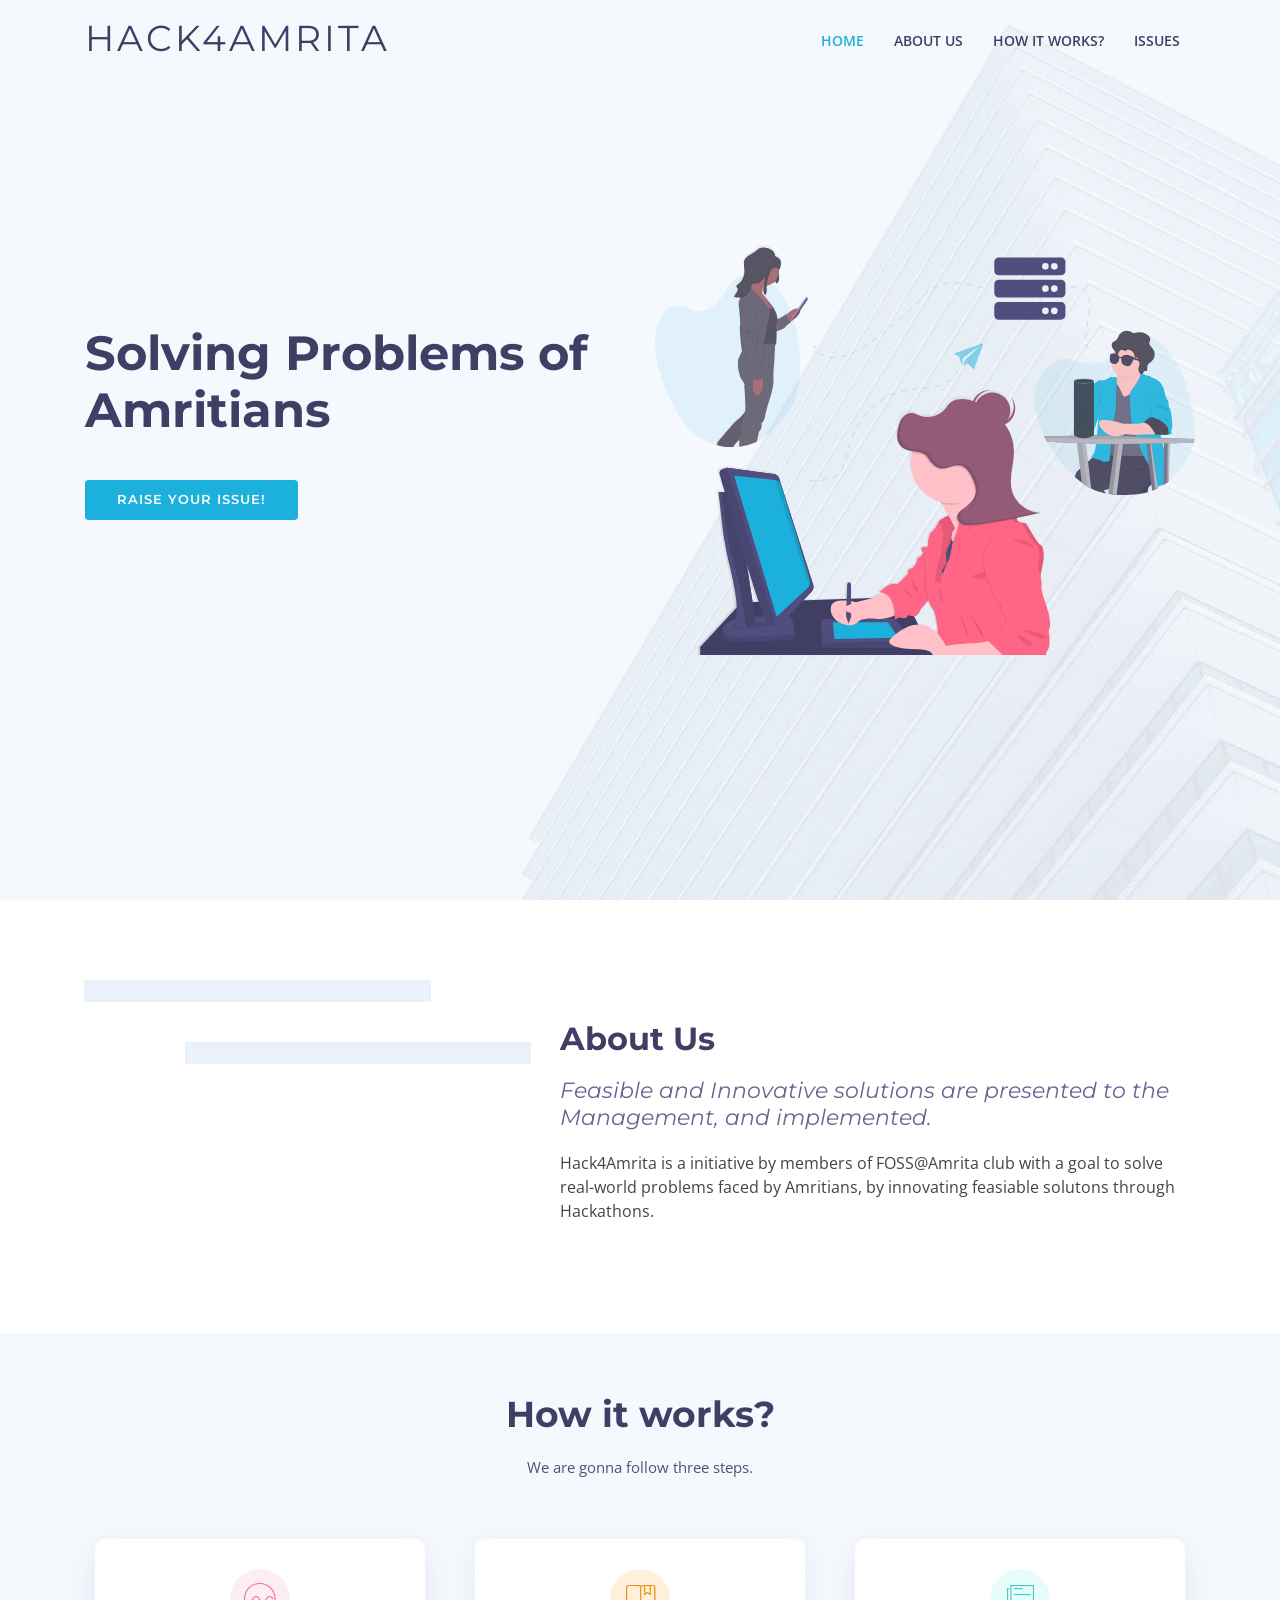
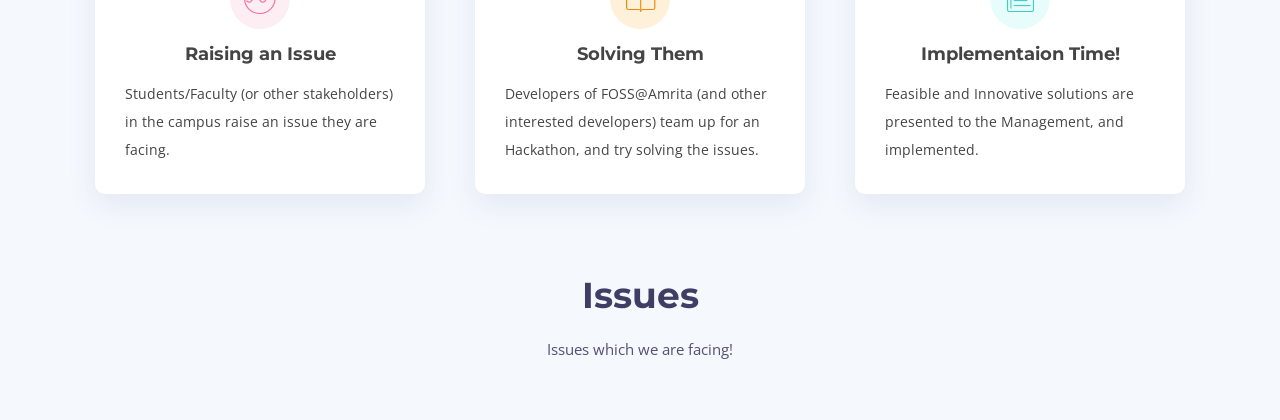
==== commit b3628933: "Made it compatible with phone screens" ====
--- a/index.html
+++ b/index.html
@@ -4,18 +4,12 @@
   <meta charset="utf-8">
   <title>Hack4Amrita</title>
   <meta content="width=device-width, initial-scale=1.0" name="viewport">
-  <meta content="" name="keywords">
-  <meta content="" name="description">
-
-  <!-- Favicons -->
-  <link href="img/favicon.png" rel="icon">
-  <link href="img/apple-touch-icon.png" rel="apple-touch-icon">
+  <meta content="Hack4Amrita, Amrita, FOSS@AMRITA" name="keywords">
+  <meta content="An initiative by FOSS@AMRITA" name="description">
 
   <!-- Google Fonts -->
   <link href="https://fonts.googleapis.com/css?family=Open+Sans:300,300i,400,400i,500,600,700,700i|Montserrat:300,400,500,600,700" rel="stylesheet">
 
-  <!-- Bootstrap CSS File -->
-  <link href="lib/bootstrap/css/bootstrap.min.css" rel="stylesheet">
 
   <!-- Libraries CSS Files -->
   <link rel="stylesheet" href="https://use.fontawesome.com/releases/v5.8.1/css/all.css" integrity="sha384-50oBUHEmvpQ+1lW4y57PTFmhCaXp0ML5d60M1M7uH2+nqUivzIebhndOJK28anvf" crossorigin="anonymous">
@@ -105,14 +99,14 @@
 
         <div class="row">
 
-          <div class="col-md-6 col-lg-4 wow bounceInUp" data-wow-duration="1.4s">
+          <div class="col-md-6 col-lg-4 bounceInUp">
             <div class="box">
               <div class="icon" style="background: #fceef3;"><i class="ion-ios-analytics-outline" style="color: #ff689b;"></i></div>
               <h4 class="title">Raising an Issue</h4>
               <p class="description">Students/Faculty (or other stakeholders) in the campus raise an issue they are facing.</p>
             </div>
           </div>
-          <div class="col-md-6 col-lg-4 wow bounceInUp" data-wow-duration="1.4s">
+          <div class="col-md-6 col-lg-4 bounceInUp">
             <div class="box">
               <div class="icon" style="background: #fff0da;"><i class="ion-ios-bookmarks-outline" style="color: #e98e06;"></i></div>
               <h4 class="title">Solving Them</h4>
@@ -120,7 +114,7 @@
             </div>
           </div>
 
-          <div class="col-md-6 col-lg-4 wow bounceInUp" data-wow-delay="0.1s" data-wow-duration="1.4s">
+          <div class="col-md-6 col-lg-4 bounceInUp">
             <div class="box">
               <div class="icon" style="background: #e6fdfc;"><i class="ion-ios-paper-outline" style="color: #3fcdc7;"></i></div>
               <h4 class="title">Implementaion Time!</h4>
@@ -153,7 +147,6 @@
   <script src="lib/mobile-nav/mobile-nav.js"></script>
   <script src="https://stackpath.bootstrapcdn.com/bootstrap/4.3.1/js/bootstrap.bundle.min.js"></script>
   <script src="https://cdnjs.cloudflare.com/ajax/libs/jquery.isotope/3.0.6/isotope.pkgd.min.js"></script>
-  <script src="https://fastcdn.org/Lightbox/2.8.1/js/lightbox.min.js"></script>
   <script src="js/main.js"></script>
   <script src="js/issues.js"></script>
 
--- a/css/style.css
+++ b/css/style.css
@@ -345,11 +345,9 @@
 .card{
   margin: 1rem;
   border: 1px solid gray;
-  height:60px!important;
   padding-top:12px;
   padding-left:7px;
   text-align: center;
-  width:1000px;
 }
 
 .main-nav .drop-down .drop-down > a:after {
@@ -636,6 +634,8 @@
 }
 
 
+
+
 /*--------------------------------------------------------------
 # Footer
 --------------------------------------------------------------*/
@@ -828,7 +828,6 @@
 #footer .footer-top .form input:-ms-input-placeholder,
 #footer .footer-top .form textarea:-ms-input-placeholder {
   color: #a2a0bd;
-}
   border: 0;
   border-radius: 3px;
   padding: 8px 30px;
@@ -908,18 +907,6 @@
     font-size: 28px;
     padding: 8px 0;
   }
-
-  #why-us .why-us-content {
-    padding-top: 30px;
-  }
-
-  #pricing {
-    padding-bottom: 30px;
-  }
-
-  #pricing .card {
-    margin-bottom: 50px;
-  }
 }
 
 @media (max-width: 768px) {
@@ -963,21 +950,6 @@
   .section-header p {
     width: 100%;
   }
-
-  #testimonials .testimonial-item {
-    text-align: center;
-  }
-
-  #testimonials .testimonial-item .testimonial-img {
-    float: none;
-    margin: auto;
-  }
-
-  #testimonials .testimonial-item h3,
-  #testimonials .testimonial-item h4,
-  #testimonials .testimonial-item p {
-    margin-left: 0;
-  }
 }
 
 @media (max-width: 574px) {
